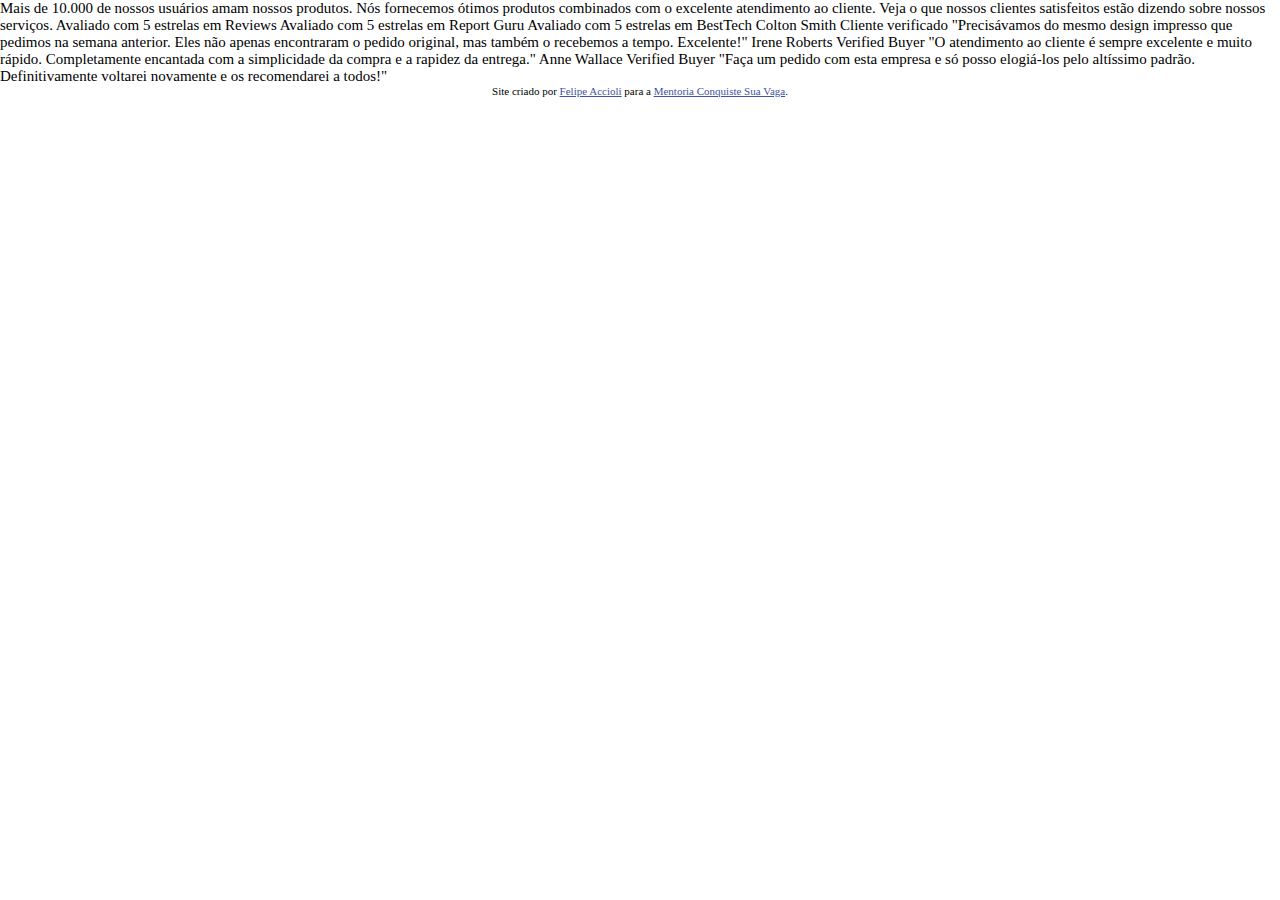
==== index.html @ 6fa130f7 "Alterando estrutura de pastas" ====
<!DOCTYPE html>
<html lang="pt-br">
  <head>
    <meta charset="UTF-8">
    <meta name="viewport" content="width=device-width, initial-scale=1.0">
    <link rel="icon" type="image/png" sizes="32x32" href="assets/favicon-32x32.png">
    <title>Seção de depoimentos dos clientes</title>
    <link rel="stylesheet" href="/src/styles/style.css">
  </head>
  <body>
    Mais de 10.000 de nossos usuários amam nossos produtos.

    Nós fornecemos ótimos produtos combinados com o excelente atendimento ao cliente.
    Veja o que nossos clientes satisfeitos estão dizendo sobre nossos serviços.
    
    Avaliado com 5 estrelas em Reviews
    Avaliado com 5 estrelas em Report Guru
    Avaliado com 5 estrelas em BestTech
    
    Colton Smith 
    Cliente verificado
    "Precisávamos do mesmo design impresso que pedimos na semana anterior.
    Eles não apenas encontraram o pedido original, mas também o recebemos a tempo.
    Excelente!"
    
    Irene Roberts 
    Verified Buyer
    "O atendimento ao cliente é sempre excelente e muito rápido. Completamente
    encantada com a simplicidade da compra e a rapidez da entrega."
    
    Anne Wallace 
    Verified Buyer
    "Faça um pedido com esta empresa e só posso elogiá-los pelo altíssimo
    padrão. Definitivamente voltarei novamente e os recomendarei a todos!"

    <div class="attribution">
      Site criado por <a href="https://github.com/felipeaccioli" target="_blank">Felipe Accioli</a> para a <a href="https://conquistesuavaga.com/mentoria" target="_blank"> Mentoria Conquiste Sua Vaga</a>.
    </div>
  </body>
</html>
---- src/styles/style.css ----
@charset "UTF-8";

@import url('https://fonts.google.com/specimen/League+Spartan');

:root {
--cor0: hsl(300, 43%, 22%);
--cor1: hsl(333, 80%, 67%);
--cor2: hsl(303, 10%, 53%);
--cor3: hsl(300, 24%, 96%);
--cor4: hsl(0, 0%, 100%);
--fonte-sistema: Arial, Verdana, Helvetica, sans-serif;
--fonte-padrao: 'League Spartan', cursive;
}

* {
  padding: 0;
  margin: 0;
}

body {
  font-size: 15px;
}

/* Esses 2 seletores estavam no HTML */
.attribution {
  font-size: 11px;
  text-align: center;
}

.attribution a {
  color: hsl(228, 45%, 44%);
}
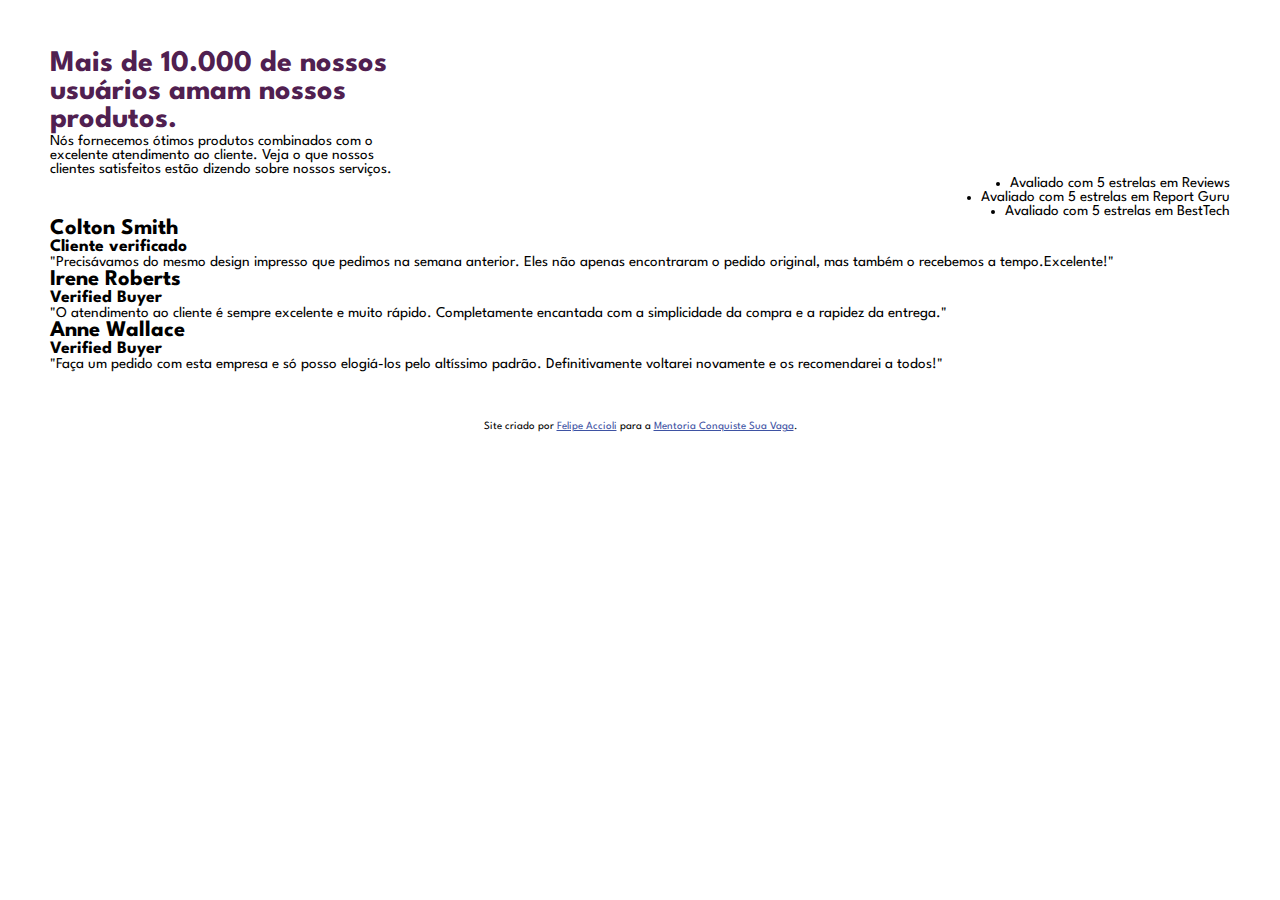
==== commit df4d1694: "Finalizando estruturalção do HTML e aplicando algumas propriedades CSS" ====
--- a/index.html
+++ b/index.html
@@ -8,33 +8,48 @@
     <link rel="stylesheet" href="/src/styles/style.css">
   </head>
   <body>
-    Mais de 10.000 de nossos usuários amam nossos produtos.
+    <main>
+      <h1 class="h1container">Mais de 10.000 de nossos<br> usuários amam nossos<br> produtos.</h1>
 
-    Nós fornecemos ótimos produtos combinados com o excelente atendimento ao cliente.
-    Veja o que nossos clientes satisfeitos estão dizendo sobre nossos serviços.
-    
-    Avaliado com 5 estrelas em Reviews
-    Avaliado com 5 estrelas em Report Guru
-    Avaliado com 5 estrelas em BestTech
-    
-    Colton Smith 
-    Cliente verificado
-    "Precisávamos do mesmo design impresso que pedimos na semana anterior.
-    Eles não apenas encontraram o pedido original, mas também o recebemos a tempo.
-    Excelente!"
-    
-    Irene Roberts 
-    Verified Buyer
-    "O atendimento ao cliente é sempre excelente e muito rápido. Completamente
-    encantada com a simplicidade da compra e a rapidez da entrega."
-    
-    Anne Wallace 
-    Verified Buyer
-    "Faça um pedido com esta empresa e só posso elogiá-los pelo altíssimo
-    padrão. Definitivamente voltarei novamente e os recomendarei a todos!"
+      <p>Nós fornecemos ótimos produtos combinados com o<br> excelente atendimento ao cliente. Veja o que nossos<br> clientes satisfeitos estão dizendo sobre nossos serviços.</p>
 
-    <div class="attribution">
-      Site criado por <a href="https://github.com/felipeaccioli" target="_blank">Felipe Accioli</a> para a <a href="https://conquistesuavaga.com/mentoria" target="_blank"> Mentoria Conquiste Sua Vaga</a>.
-    </div>
+      <ul class="ulcontainer">
+        <li>Avaliado com 5 estrelas em Reviews</li>
+
+        <li>Avaliado com 5 estrelas em Report Guru</li>
+
+        <li>Avaliado com 5 estrelas em BestTech</li>
+      </ul>
+
+      <div>
+        <h2>Colton Smith</h2>
+        <h3>Cliente verificado</h3>
+        <p>
+          "Precisávamos do mesmo design impresso que pedimos na semana anterior. Eles não apenas encontraram o pedido original, mas também o recebemos a tempo.Excelente!"
+        </p>
+      </div>
+
+      <div>
+        <h2>Irene Roberts </h2>
+        <h3>Verified Buyer</h3>
+        <p>
+          "O atendimento ao cliente é sempre excelente e muito rápido. Completamente encantada com a simplicidade da compra e a rapidez da entrega."
+        </p>
+      </div>
+
+      <div>
+        <h2>Anne Wallace</h2>
+        <h3>Verified Buyer</h3>
+        <p>
+          "Faça um pedido com esta empresa e só posso elogiá-los pelo altíssimo padrão. Definitivamente voltarei novamente e os recomendarei a todos!"
+        </p>
+      </div>
+    </main>
+
+    <footer>
+      <p class="attribution">
+        Site criado por <a href="https://github.com/felipeaccioli" target="_blank">Felipe Accioli</a> para a <a href="https://conquistesuavaga.com/mentoria" target="_blank"> Mentoria Conquiste Sua Vaga</a>.
+      </p>
+    </footer>
   </body>
 </html>
--- a/src/styles/style.css
+++ b/src/styles/style.css
@@ -1,6 +1,6 @@
 @charset "UTF-8";
 
-@import url('https://fonts.google.com/specimen/League+Spartan');
+@import url('https://fonts.googleapis.com/css2?family=League+Spartan&display=swap');
 
 :root {
 --cor0: hsl(300, 43%, 22%);
@@ -8,8 +8,9 @@
 --cor2: hsl(303, 10%, 53%);
 --cor3: hsl(300, 24%, 96%);
 --cor4: hsl(0, 0%, 100%);
+--cor5: hsl(228, 45%, 44%);
+--fonte-padrao: 'League Spartan', sans-serif;
 --fonte-sistema: Arial, Verdana, Helvetica, sans-serif;
---fonte-padrao: 'League Spartan', cursive;
 }
 
 * {
@@ -19,6 +20,30 @@
 
 body {
   font-size: 15px;
+  font-family: var(--fonte-padrao);
+}
+
+main {
+  padding: 50px;
+}
+
+h1 {
+  color: var(--cor0);
+  font-weight: 700;
+}
+
+.h1container {
+  display: flex;
+}
+
+.ulcontainer {
+  display: flex;
+  flex-direction: column;
+  align-items: flex-end;
+}
+
+.colunas {
+  columns: 2;
 }
 
 /* Esses 2 seletores estavam no HTML */
@@ -28,5 +53,5 @@
 }
 
 .attribution a {
-  color: hsl(228, 45%, 44%);
+  color: var(--cor5);
 }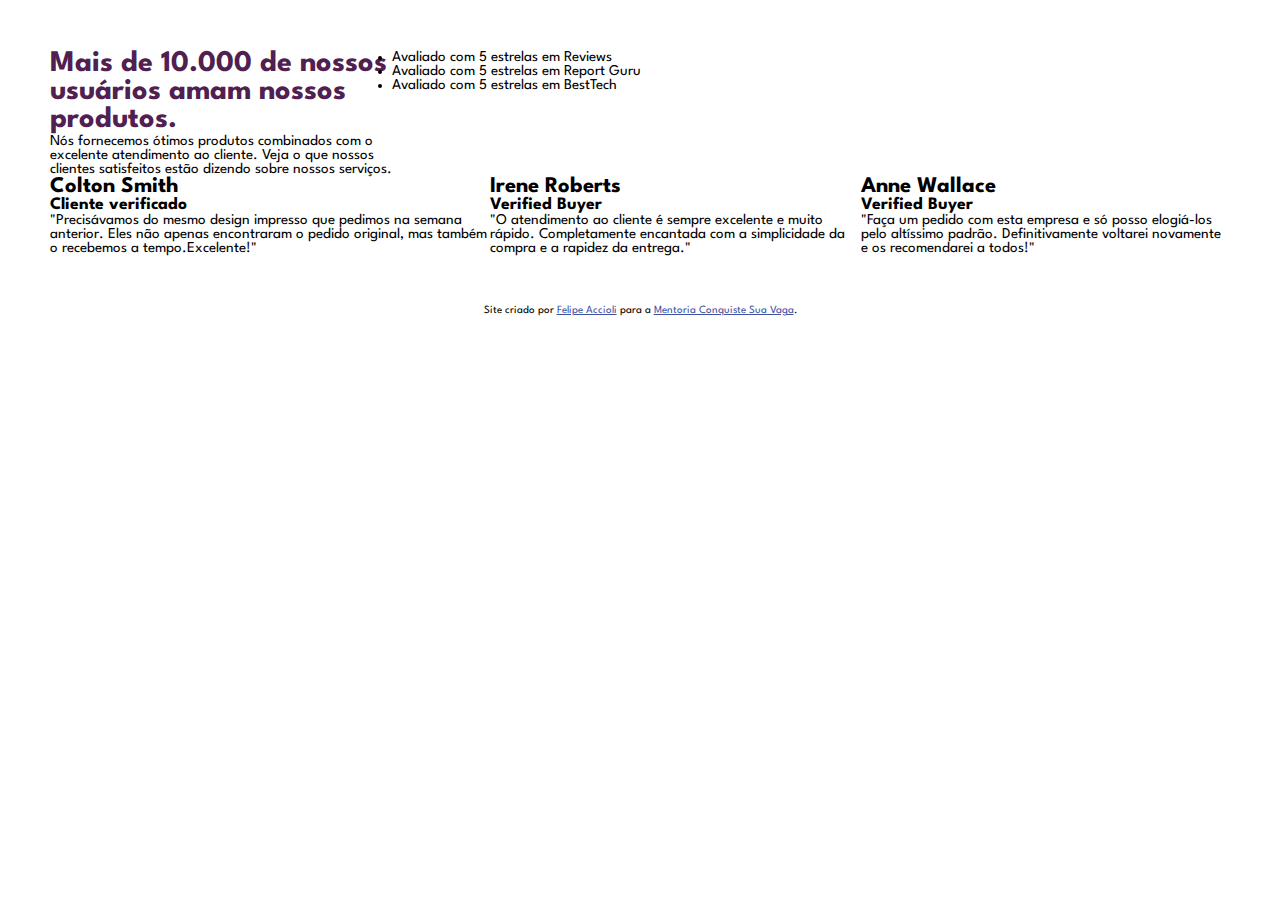
==== commit 9958a4f5: "Implementando o flexbox" ====
--- a/index.html
+++ b/index.html
@@ -9,40 +9,42 @@
   </head>
   <body>
     <main>
-      <h1 class="h1container">Mais de 10.000 de nossos<br> usuários amam nossos<br> produtos.</h1>
-
-      <p>Nós fornecemos ótimos produtos combinados com o<br> excelente atendimento ao cliente. Veja o que nossos<br> clientes satisfeitos estão dizendo sobre nossos serviços.</p>
-
-      <ul class="ulcontainer">
-        <li>Avaliado com 5 estrelas em Reviews</li>
-
-        <li>Avaliado com 5 estrelas em Report Guru</li>
-
-        <li>Avaliado com 5 estrelas em BestTech</li>
-      </ul>
-
-      <div>
-        <h2>Colton Smith</h2>
-        <h3>Cliente verificado</h3>
-        <p>
-          "Precisávamos do mesmo design impresso que pedimos na semana anterior. Eles não apenas encontraram o pedido original, mas também o recebemos a tempo.Excelente!"
-        </p>
+      <div class="column-container">
+        <div>
+          <h1>Mais de 10.000 de nossos<br> usuários amam nossos<br> produtos.</h1>
+          <p>Nós fornecemos ótimos produtos combinados com o<br> excelente atendimento ao cliente. Veja o que nossos<br> clientes satisfeitos estão dizendo sobre nossos serviços.</p>
+        </div>
+        <div>
+          <ul>
+            <li>Avaliado com 5 estrelas em Reviews</li>
+            <li>Avaliado com 5 estrelas em Report Guru</li>
+            <li>Avaliado com 5 estrelas em BestTech</li>
+          </ul>
+        </div>
       </div>
 
-      <div>
-        <h2>Irene Roberts </h2>
-        <h3>Verified Buyer</h3>
-        <p>
-          "O atendimento ao cliente é sempre excelente e muito rápido. Completamente encantada com a simplicidade da compra e a rapidez da entrega."
-        </p>
-      </div>
-
-      <div>
-        <h2>Anne Wallace</h2>
-        <h3>Verified Buyer</h3>
-        <p>
-          "Faça um pedido com esta empresa e só posso elogiá-los pelo altíssimo padrão. Definitivamente voltarei novamente e os recomendarei a todos!"
-        </p>
+      <div class="column-container">
+        <div>
+          <h2>Colton Smith</h2>
+          <h3>Cliente verificado</h3>
+          <p>
+            "Precisávamos do mesmo design impresso que pedimos na semana anterior. Eles não apenas encontraram o pedido original, mas também o recebemos a tempo.Excelente!"
+          </p>
+        </div>
+        <div>
+          <h2>Irene Roberts </h2>
+          <h3>Verified Buyer</h3>
+          <p>
+            "O atendimento ao cliente é sempre excelente e muito rápido. Completamente encantada com a simplicidade da compra e a rapidez da entrega."
+          </p>
+        </div>
+        <div>
+          <h2>Anne Wallace</h2>
+          <h3>Verified Buyer</h3>
+          <p>
+            "Faça um pedido com esta empresa e só posso elogiá-los pelo altíssimo padrão. Definitivamente voltarei novamente e os recomendarei a todos!"
+          </p>
+        </div>
       </div>
     </main>
 
--- a/src/styles/style.css
+++ b/src/styles/style.css
@@ -32,14 +32,9 @@
   font-weight: 700;
 }
 
-.h1container {
+.column-container {
   display: flex;
-}
-
-.ulcontainer {
-  display: flex;
-  flex-direction: column;
-  align-items: flex-end;
+  align-items: flex-between;
 }
 
 .colunas {
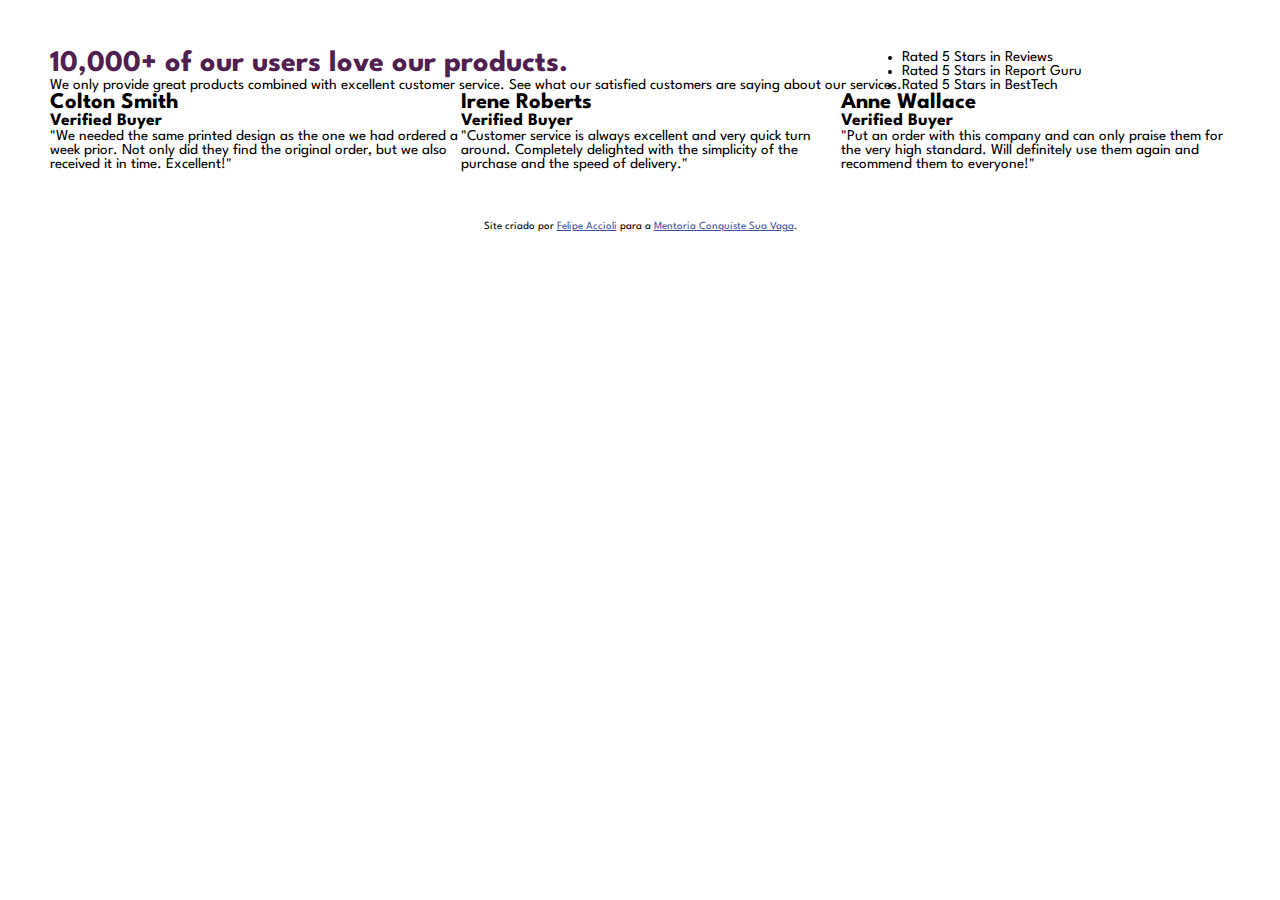
==== commit b56a6a5f: "Melhorando alguns textos" ====
--- a/index.html
+++ b/index.html
@@ -4,21 +4,22 @@
     <meta charset="UTF-8">
     <meta name="viewport" content="width=device-width, initial-scale=1.0">
     <link rel="icon" type="image/png" sizes="32x32" href="assets/favicon-32x32.png">
-    <title>Seção de depoimentos dos clientes</title>
+    <title>Social proof section</title>
     <link rel="stylesheet" href="/src/styles/style.css">
   </head>
   <body>
     <main>
       <div class="column-container">
         <div>
-          <h1>Mais de 10.000 de nossos<br> usuários amam nossos<br> produtos.</h1>
-          <p>Nós fornecemos ótimos produtos combinados com o<br> excelente atendimento ao cliente. Veja o que nossos<br> clientes satisfeitos estão dizendo sobre nossos serviços.</p>
+          <h1>10,000+ of our users love our products.</h1>
+          <p>We only provide great products combined with excellent customer service.
+            See what our satisfied customers are saying about our services.</p>
         </div>
         <div>
           <ul>
-            <li>Avaliado com 5 estrelas em Reviews</li>
-            <li>Avaliado com 5 estrelas em Report Guru</li>
-            <li>Avaliado com 5 estrelas em BestTech</li>
+            <li>Rated 5 Stars in Reviews</li>
+            <li>Rated 5 Stars in Report Guru</li>
+            <li>Rated 5 Stars in BestTech</li>
           </ul>
         </div>
       </div>
@@ -26,23 +27,27 @@
       <div class="column-container">
         <div>
           <h2>Colton Smith</h2>
-          <h3>Cliente verificado</h3>
+          <h3>Verified Buyer</h3>
           <p>
-            "Precisávamos do mesmo design impresso que pedimos na semana anterior. Eles não apenas encontraram o pedido original, mas também o recebemos a tempo.Excelente!"
+            "We needed the same printed design as the one we had ordered a week prior.
+            Not only did they find the original order, but we also received it in time.
+            Excellent!"
           </p>
         </div>
         <div>
           <h2>Irene Roberts </h2>
           <h3>Verified Buyer</h3>
           <p>
-            "O atendimento ao cliente é sempre excelente e muito rápido. Completamente encantada com a simplicidade da compra e a rapidez da entrega."
+            "Customer service is always excellent and very quick turn around. Completely
+            delighted with the simplicity of the purchase and the speed of delivery."
           </p>
         </div>
         <div>
           <h2>Anne Wallace</h2>
           <h3>Verified Buyer</h3>
           <p>
-            "Faça um pedido com esta empresa e só posso elogiá-los pelo altíssimo padrão. Definitivamente voltarei novamente e os recomendarei a todos!"
+            "Put an order with this company and can only praise them for the very high
+            standard. Will definitely use them again and recommend them to everyone!"
           </p>
         </div>
       </div>
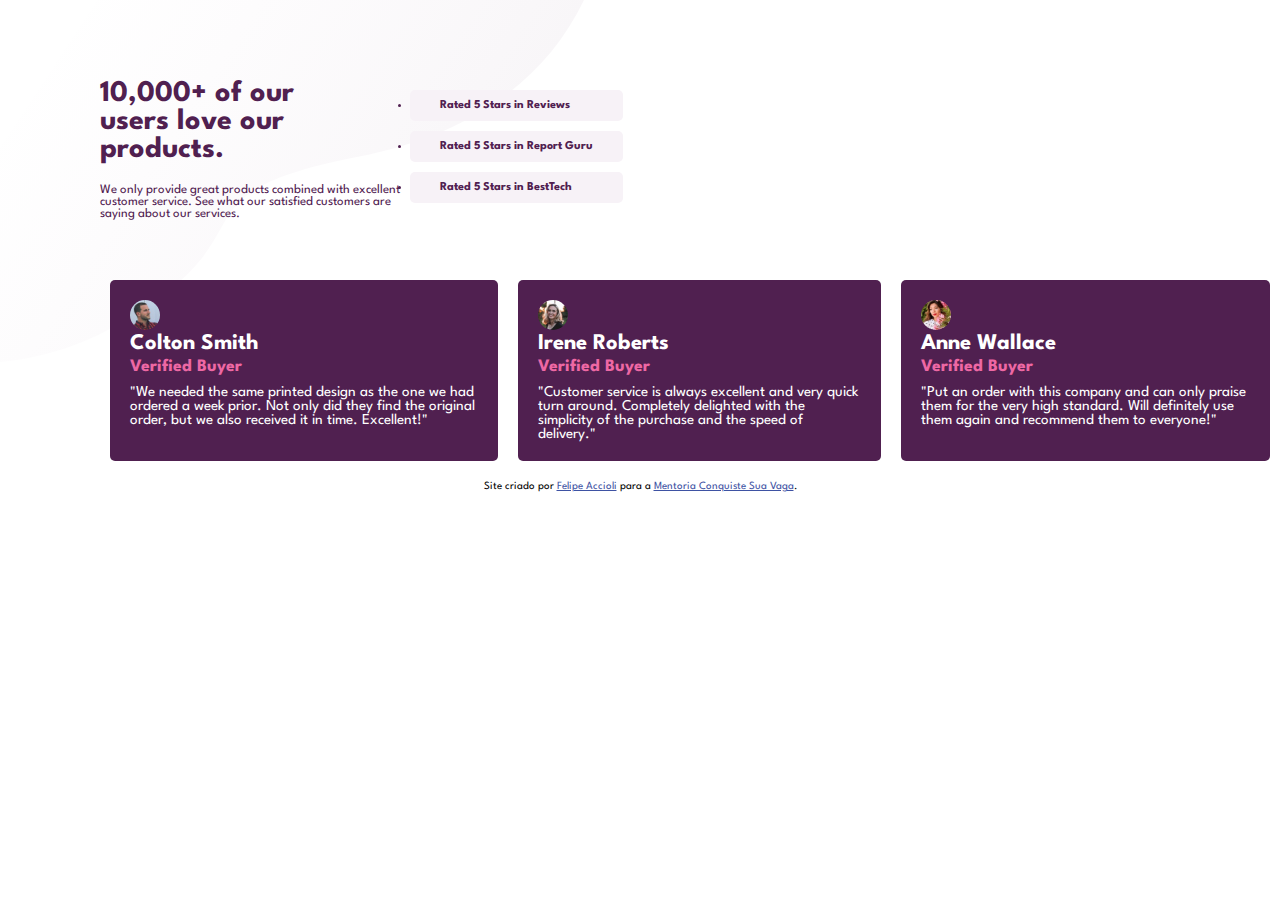
==== commit 27c628f2: "Melhorias no CSS" ====
--- a/index.html
+++ b/index.html
@@ -9,48 +9,54 @@
   </head>
   <body>
     <main>
-      <div class="column-container">
+      <header class="column-container">
         <div>
-          <h1>10,000+ of our users love our products.</h1>
-          <p>We only provide great products combined with excellent customer service.
+          <h1>10,000+ of our<br> users love our<br> products.</h1>
+          <p class="head-text">We only provide great products combined with excellent customer service.
             See what our satisfied customers are saying about our services.</p>
         </div>
+
         <div>
-          <ul>
-            <li>Rated 5 Stars in Reviews</li>
-            <li>Rated 5 Stars in Report Guru</li>
-            <li>Rated 5 Stars in BestTech</li>
+          <ul class="rating-list">
+            <li class="list-item-1">Rated 5 Stars in Reviews</li>
+            <li class="list-item-2">Rated 5 Stars in Report Guru</li>
+            <li class="list-item-3">Rated 5 Stars in BestTech</li>
           </ul>
         </div>
-      </div>
+      </header>
 
-      <div class="column-container">
-        <div>
+      <section class="column-container">
+        <div class="buyer-box-1">
+          <img class="buyer-pic" src="/assets/image-colton.jpg" alt="Colton Smith">
           <h2>Colton Smith</h2>
           <h3>Verified Buyer</h3>
-          <p>
+          <p class="buyer-par">
             "We needed the same printed design as the one we had ordered a week prior.
             Not only did they find the original order, but we also received it in time.
             Excellent!"
           </p>
         </div>
-        <div>
+
+        <div class="buyer-box-2">
+          <img class ="buyer-pic" src="/assets/image-irene.jpg" alt="Irene Roberts">
           <h2>Irene Roberts </h2>
           <h3>Verified Buyer</h3>
-          <p>
+          <p class="buyer-par">
             "Customer service is always excellent and very quick turn around. Completely
             delighted with the simplicity of the purchase and the speed of delivery."
           </p>
         </div>
-        <div>
+
+        <div class="buyer-box-3">
+          <img class="buyer-pic" src="/assets/image-anne.jpg" alt="Anne Wallace">
           <h2>Anne Wallace</h2>
           <h3>Verified Buyer</h3>
-          <p>
+          <p class="buyer-par">
             "Put an order with this company and can only praise them for the very high
             standard. Will definitely use them again and recommend them to everyone!"
           </p>
         </div>
-      </div>
+      </section>
     </main>
 
     <footer>
--- a/src/styles/style.css
+++ b/src/styles/style.css
@@ -21,30 +21,75 @@
 body {
   font-size: 15px;
   font-family: var(--fonte-padrao);
+  background-image: url('/assets/bg-pattern-top-desktop.svg');
+  background-repeat: no-repeat;
 }
 
 main {
-  padding: 50px;
+  padding-top: 80px;
+  padding-left: 100px;
 }
 
 h1 {
   color: var(--cor0);
   font-weight: 700;
+  padding-bottom: 20px;
+}
+
+.head-text {
+  padding-bottom: 50px;
+  width: 300px;
+  color: var(--cor0);
+  font-size: 13px;
+}
+
+.list-item-1, .list-item-2, .list-item-3 {
+  background-color: var(--cor3);
+  color: var(--cor0);
+  font-size: 12px;
+  font-weight: 700;
+  margin: 10px;
+  padding: 10px;
+  padding-left: 30px;
+  padding-right: 30px;
+  border-radius: 5px;
 }
 
 .column-container {
   display: flex;
-  align-items: flex-between;
 }
 
-.colunas {
-  columns: 2;
+.buyer-box-1, .buyer-box-2, .buyer-box-3 {
+  background-color: var(--cor0);
+  margin: 10px;
+  padding: 20px;
+  border-radius: 5px;
+}
+
+h2 {
+  color: var(--cor4);
+  padding-bottom: 5px;
+}
+
+h3 {
+  color: var(--cor1);
+  padding-bottom: 10px;
+}
+
+.buyer-pic {
+  border-radius: 50px;
+  width: 30px;
+}
+
+.buyer-par {
+  color: var(--cor4);
 }
 
 /* Esses 2 seletores estavam no HTML */
 .attribution {
   font-size: 11px;
   text-align: center;
+  padding-top: 10px;
 }
 
 .attribution a {
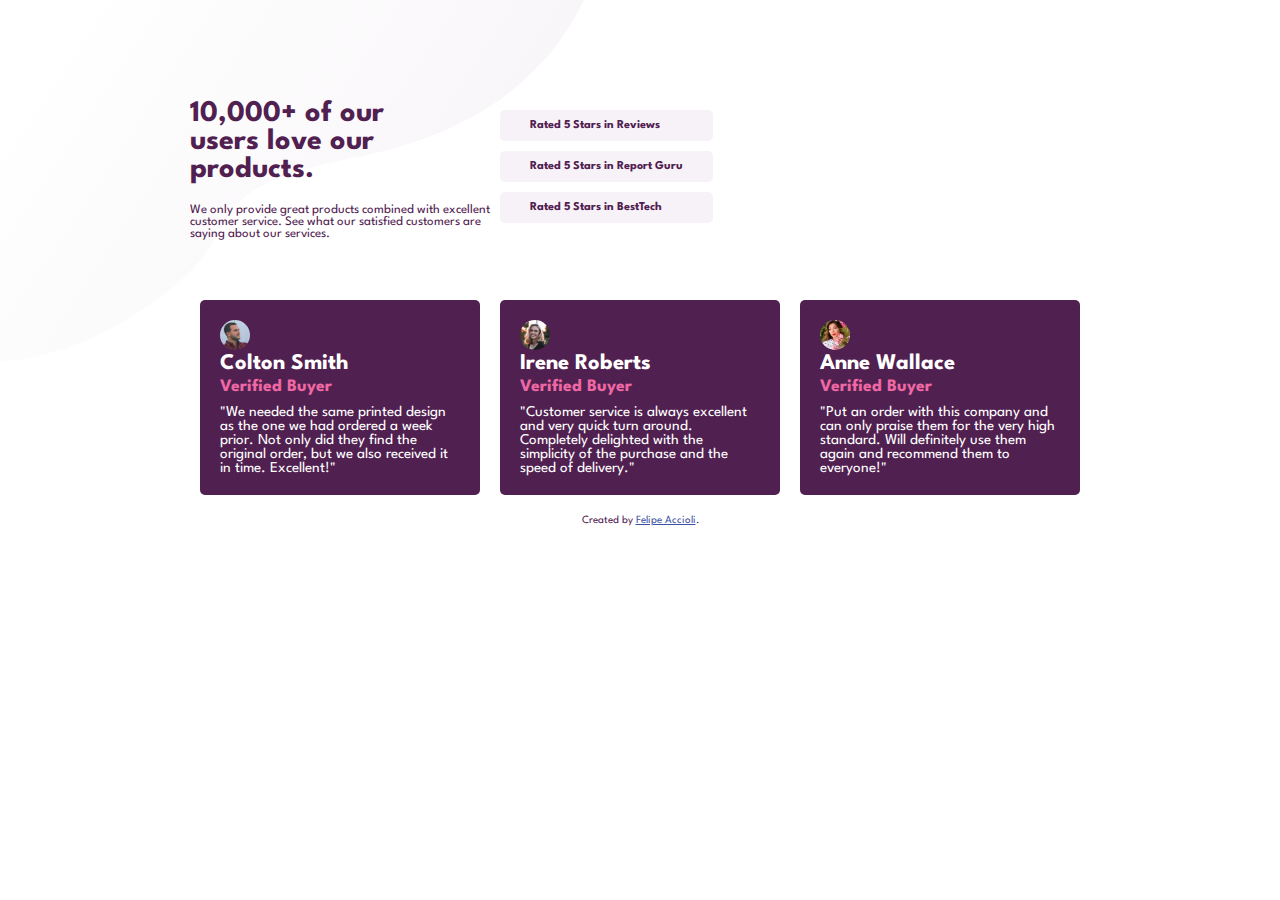
==== commit aa356270: "Melhorando interface" ====
--- a/index.html
+++ b/index.html
@@ -61,7 +61,7 @@
 
     <footer>
       <p class="attribution">
-        Site criado por <a href="https://github.com/felipeaccioli" target="_blank">Felipe Accioli</a> para a <a href="https://conquistesuavaga.com/mentoria" target="_blank"> Mentoria Conquiste Sua Vaga</a>.
+        Created by <a href="https://github.com/felipeaccioli" target="_blank">Felipe Accioli</a>.
       </p>
     </footer>
   </body>
--- a/src/styles/style.css
+++ b/src/styles/style.css
@@ -25,9 +25,16 @@
   background-repeat: no-repeat;
 }
 
+.column-container {
+  display: flex;
+  flex-direction: row;
+}
+
 main {
+  max-width: 900px;
+  margin: auto;
   padding-top: 80px;
-  padding-left: 100px;
+  padding: 100px 100px 0px 100px;
 }
 
 h1 {
@@ -55,8 +62,9 @@
   border-radius: 5px;
 }
 
-.column-container {
-  display: flex;
+.rating-list {
+  list-style-type: none;
+  list-style-position: none;
 }
 
 .buyer-box-1, .buyer-box-2, .buyer-box-3 {
@@ -64,6 +72,11 @@
   margin: 10px;
   padding: 20px;
   border-radius: 5px;
+  width: 500px;
+}
+
+section {
+  margin: auto;
 }
 
 h2 {
@@ -87,6 +100,7 @@
 
 /* Esses 2 seletores estavam no HTML */
 .attribution {
+  color: var(--cor0);
   font-size: 11px;
   text-align: center;
   padding-top: 10px;
